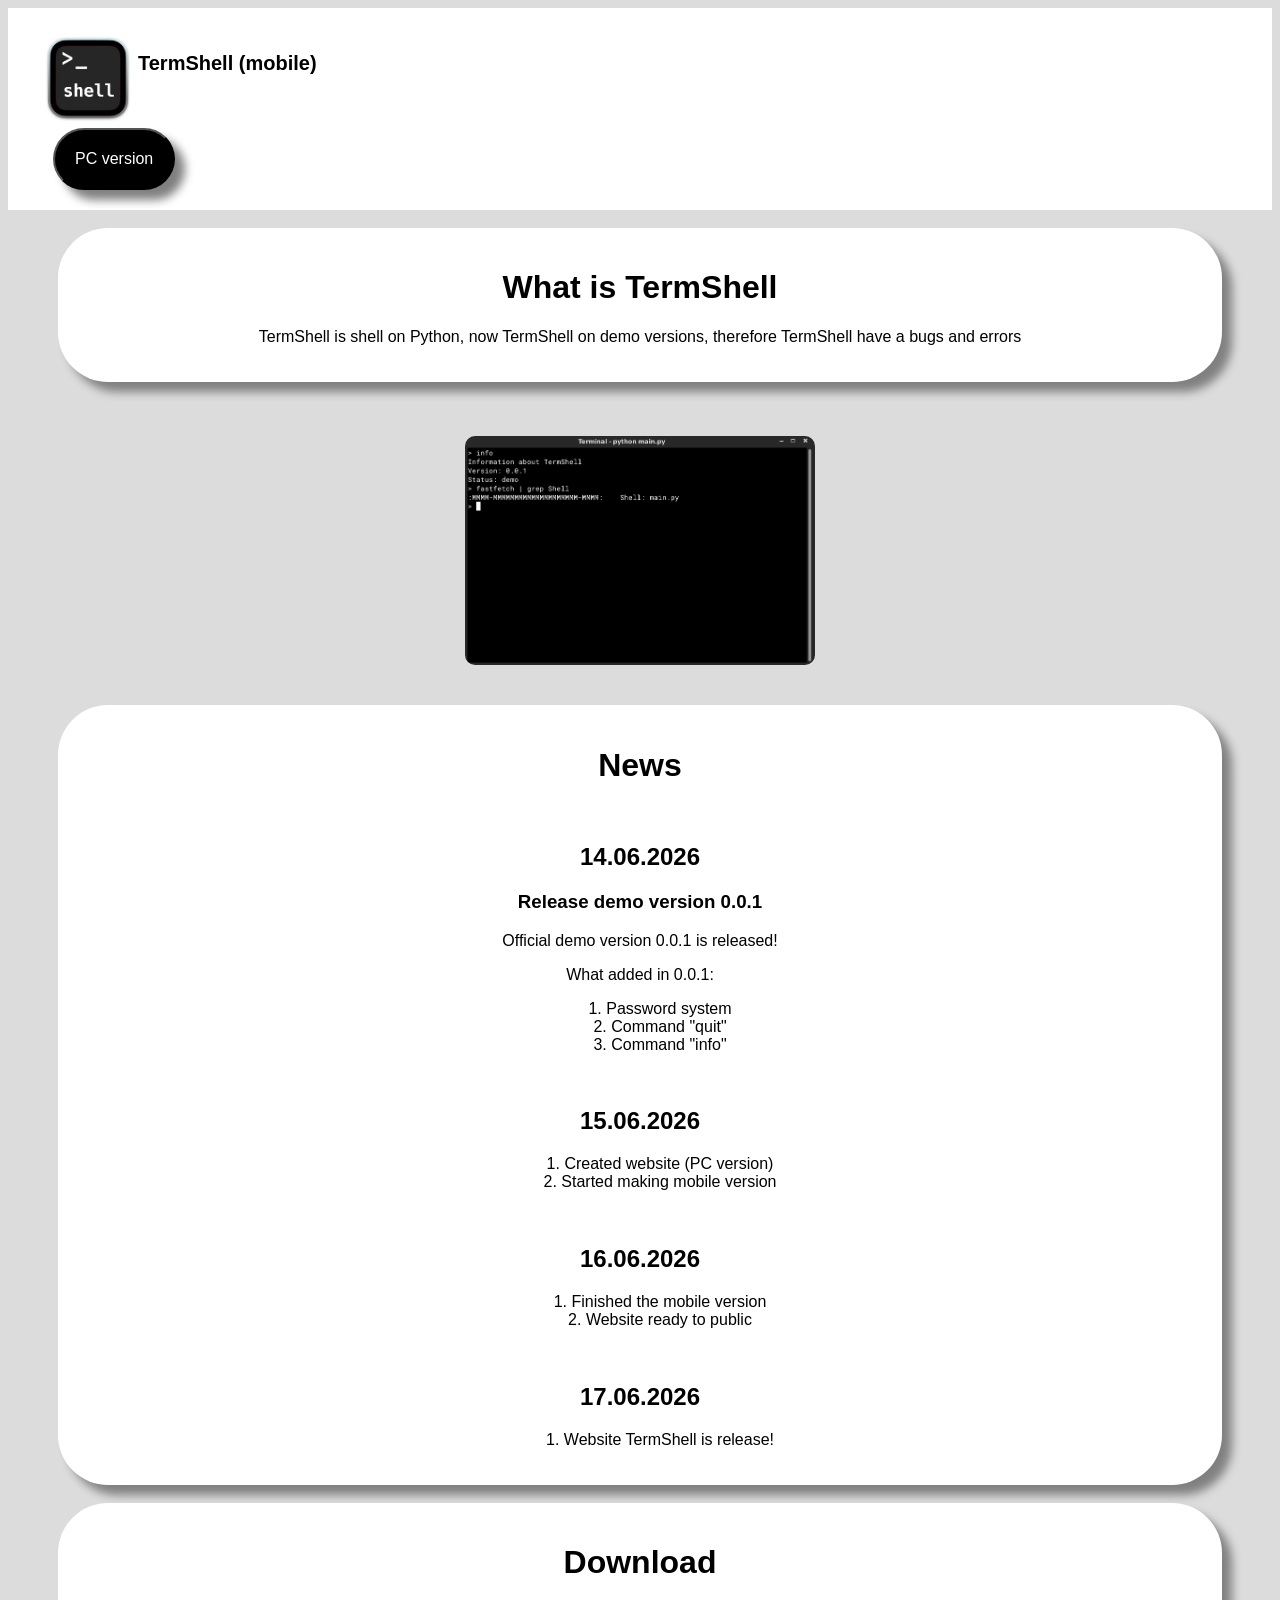
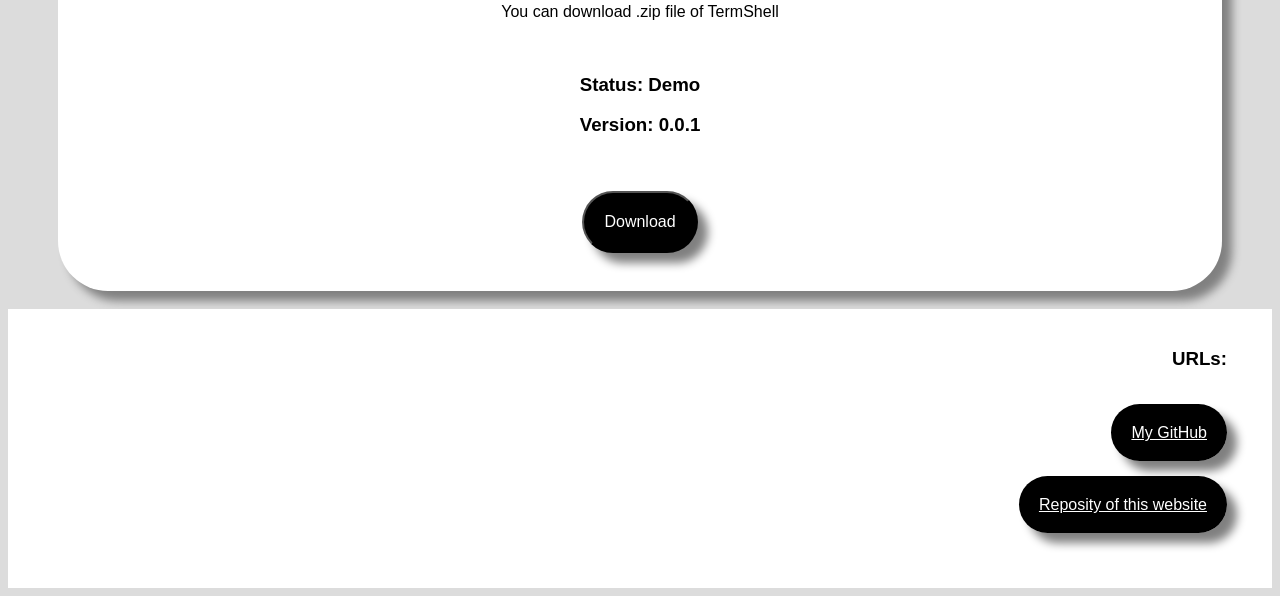
==== termshell-site/mobile/index.html @ c07be259 "Add files via upload" ====
<!DOCTYPE html>
<html>
	<head>
		<title>TermShell/mobile/</title>
		<link rel="icon" type="image/png" href="icon.png">
		<link rel="stylesheet" href="style.css">
		<meta name="viewport" content="width=device-width, initial-scale=1">
	</head>
	<body>
		<header>
			<img src="icon.png">
			<h3>TermShell (mobile)</h3>
			<br>
			<button id="version">PC version</button>
			<br>
		</header>
		<br>
		<div>
			<h1>What is TermShell</h1>
			<p>TermShell is shell on Python, now TermShell on demo versions, therefore TermShell have a bugs and errors</p>
		</div>
		<br>
		<br>
		<br>
		<img src="photo1.png" id="photo">
		<br>
		<br>
		<br>
		<div>
			<h1>News</h1>
			<br>
			<h2>14.06.2026</h2>
			<h3>Release demo version 0.0.1</h3>
			<p>Official demo version 0.0.1 is released!</p>
			<p>What added in 0.0.1:</p>
			<ol>
				<li>Password system</li>
				<li>Command "quit"</li>
				<li>Command "info"</li>
			</ol>
			<br>
			<h2>15.06.2026</h2>
			<ol>
				<li>Created website (PC version)</li>
				<li>Started making mobile version</li>
			</ol>
			<br>
			<h2>16.06.2026</h2>
			<ol>
				<li>Finished the mobile version</li>
				<li>Website ready to public</li>
			</ol>
			<br>
			<h2>17.06.2026</h2>
			<ol>
				<li>Website TermShell is release!</li>
			</ol>
		</div>
		<br>
		<div>
			<h1>Download</h1>
			<p>You can download .zip file of TermShell</p>
			<br>
			<h3>Status: Demo</h3>
			<h3>Version: 0.0.1</h3>
			<br>
			<br>
			<button id="download">Download</button>
			<br>
			<br>
		</div>
		<br>
		<footer>
			<h3>URLs:</h3>
			<br>
			<br>
			<a href="https://github.com/result1230/">My GitHub</a>
			<br>
			<br>
			<br>
			<br>
			<a href="https://github.com/result1230/termshell">Reposity of this website</a>
			<br>
			<br>
			<br>
			<br>
		</footer>
		
		<script src="script.js"></script>
	</body>
</html>
---- termshell-site/mobile/style.css ----
body {
	background-color: #DCDCDC;
	font-family: Arial, monospace;
	text-align: center;
}

header {
	background-color: white;
	text-align: left;
	padding: 20px;
}

header img {
	margin-left: 10px;
	width: 100px;
	height: auto;
}

header h3 {
	margin-left: 110px;
	font-size: 20px;
	margin-top: -80px;
}

header button {
	margin-left: 25px;
	display: inline-block;
	margin-top: 15px;
}

a {
	background-color: black;
	color: white;
	border-radius: 50px;
	box-shadow: 10px 10px 10px gray;
	transition: all 0.3s ease;
	padding: 20px;
}

a:hover {
	padding: 30px;
	background-color: #222222;
}

button {
	background-color: black;
	color: white;
	border-radius: 50px;
	box-shadow: 10px 10px 10px gray;
	transition: all 0.3s ease;
	padding: 20px;
	font-size: 16px;
}

button:hover {
	padding: 30px;
	background-color: #222222;
}

div {
	background-color: white;
	border-radius: 50px;
	box-shadow: 10px 10px 10px gray;
	transition: all 0.3s ease;
	padding: 20px;
	text-align: center;
	margin-left: 50px;
	margin-right: 50px;
}

ol {
	text-align: center;
	list-style-position: inside;
}

#photo {
	width: 350px;
	height: auto;
	border-radius: 10px;
}

footer {
	background-color: white;
	text-align: right;
	padding: 20px;
}

footer a {
	margin-right: 25px;
}

footer h3 {
	margin-right: 25px;
}
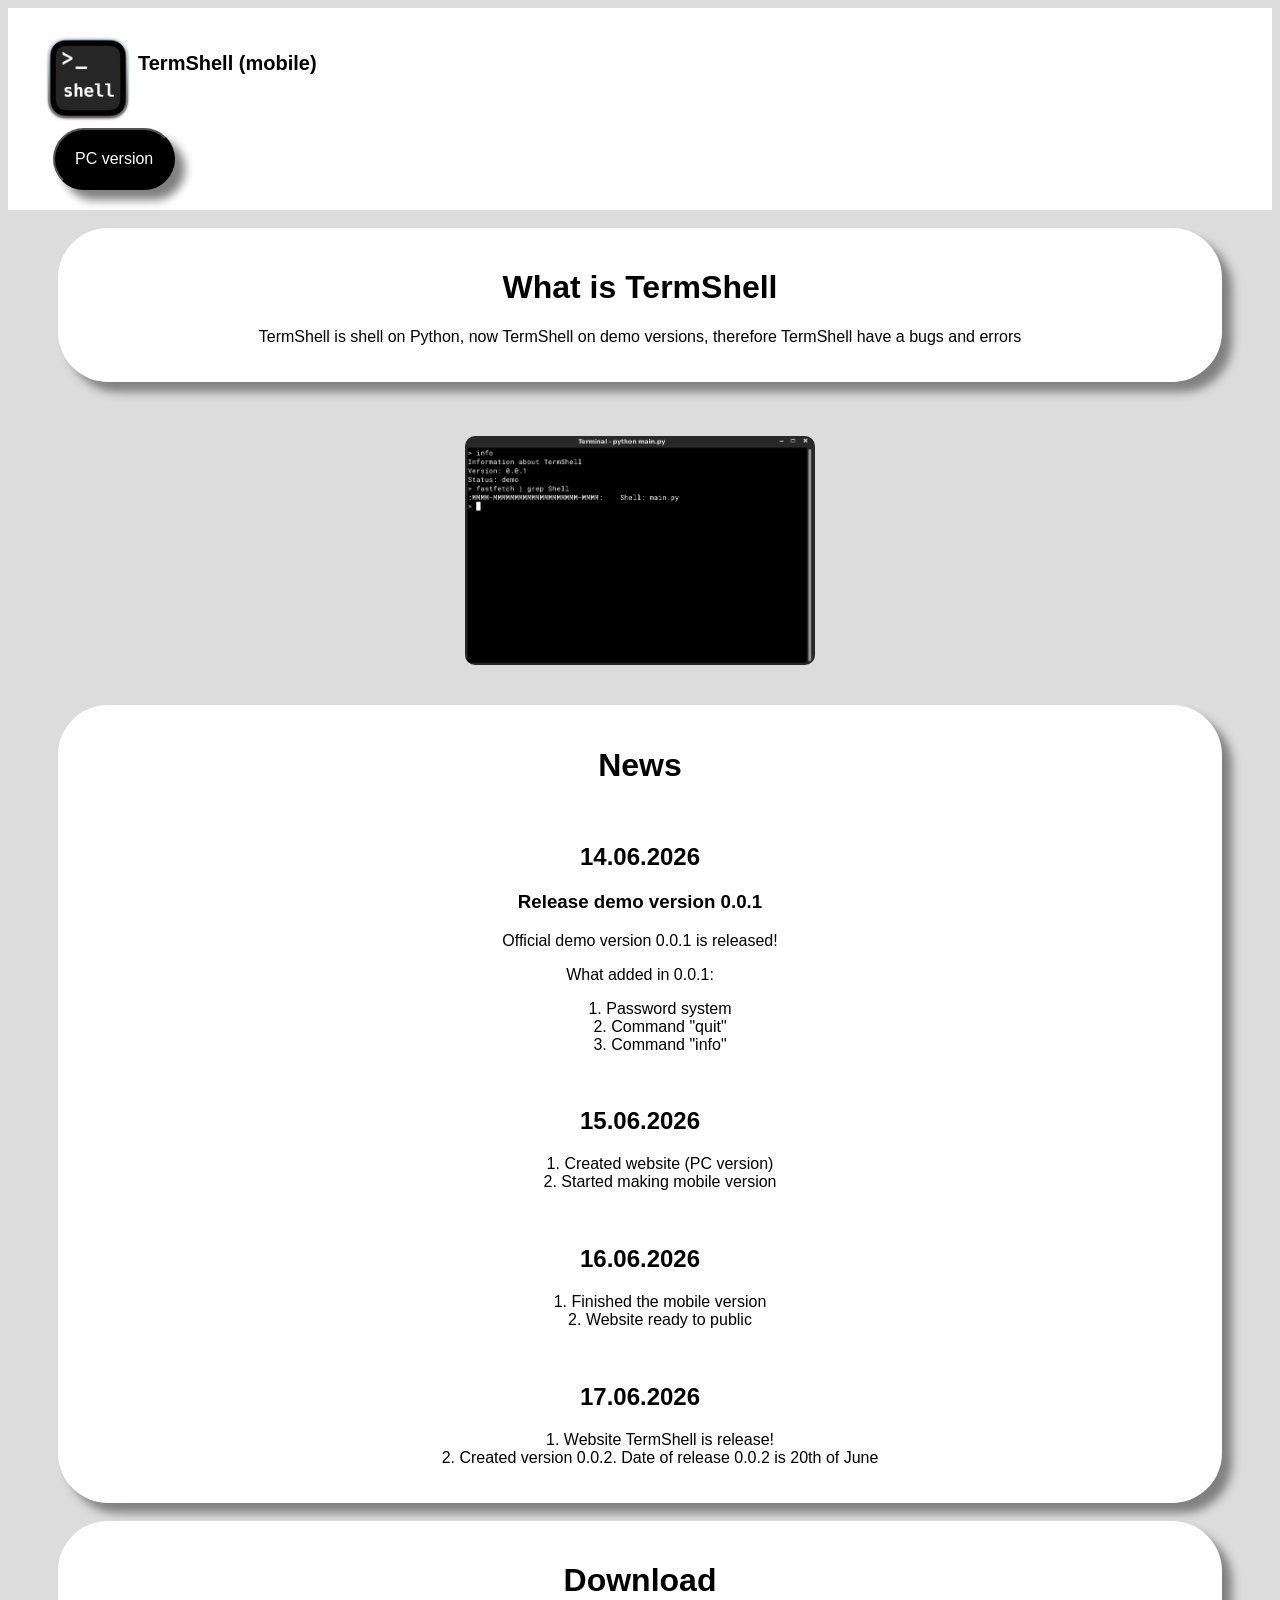
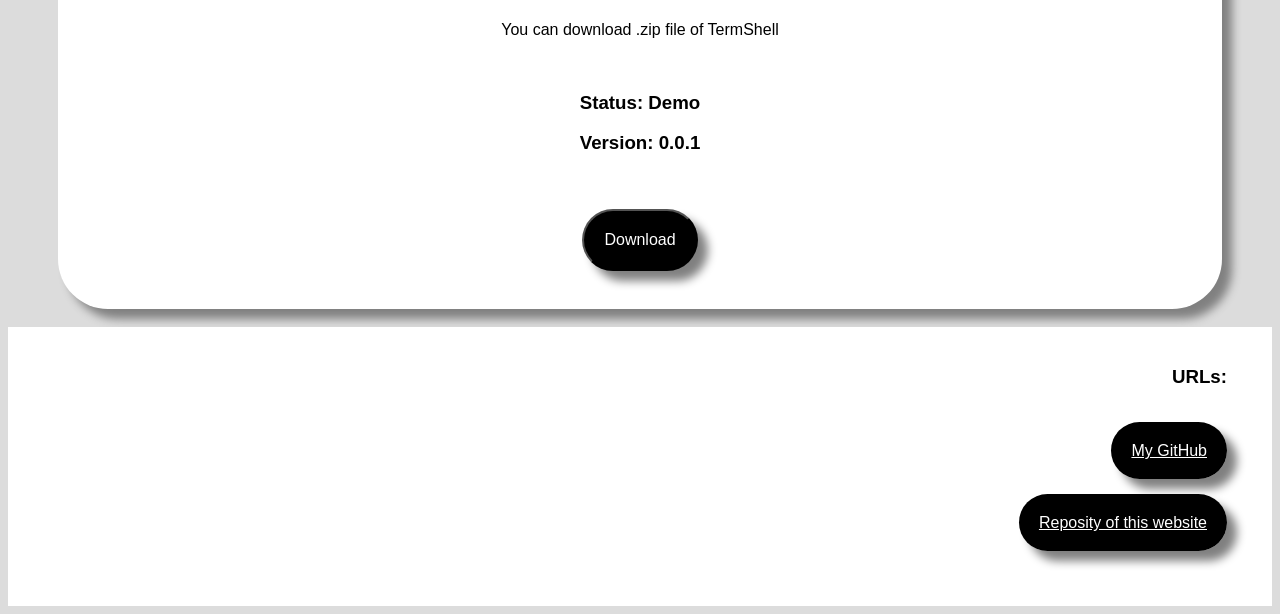
==== commit 03928ac5: "Add files via upload" ====
--- a/termshell-site/mobile/index.html
+++ b/termshell-site/mobile/index.html
@@ -54,6 +54,7 @@
 			<h2>17.06.2026</h2>
 			<ol>
 				<li>Website TermShell is release!</li>
+				<li>Created version 0.0.2. Date of release 0.0.2 is 20th of June</li>
 			</ol>
 		</div>
 		<br>
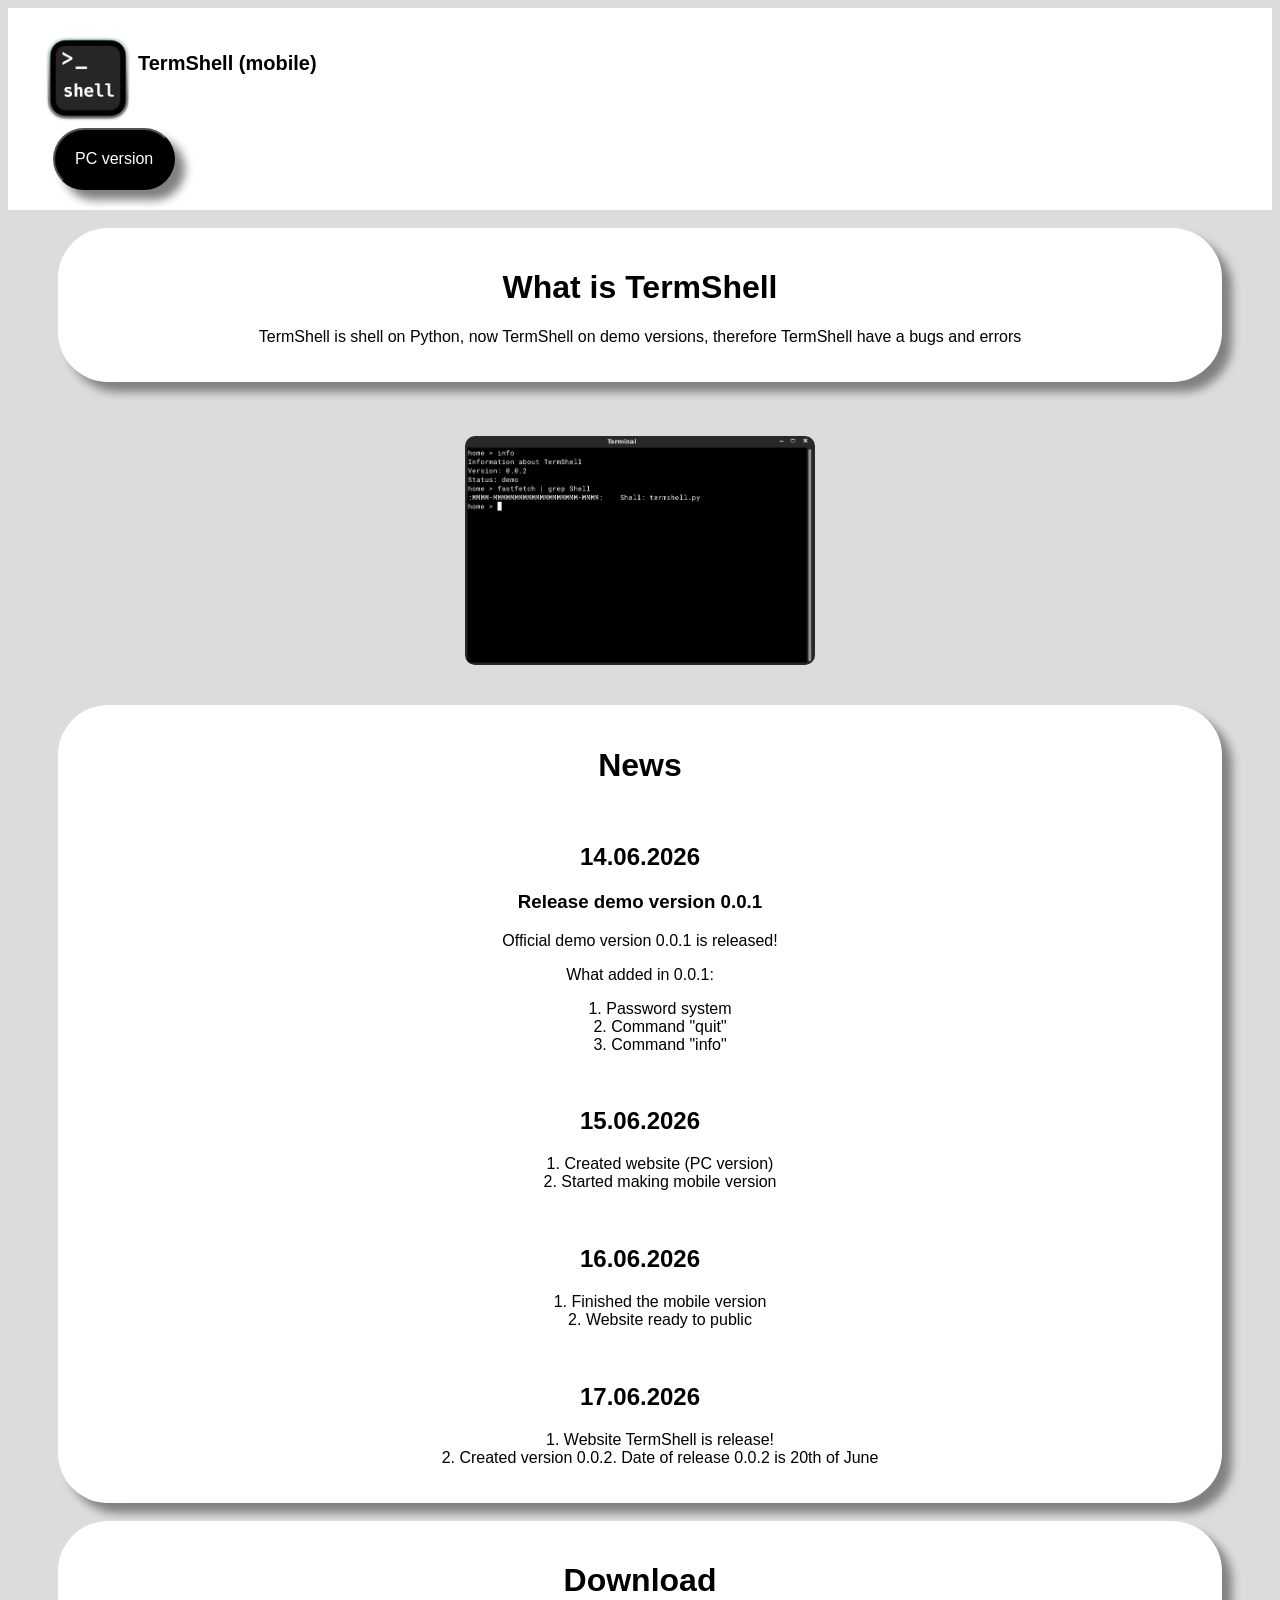
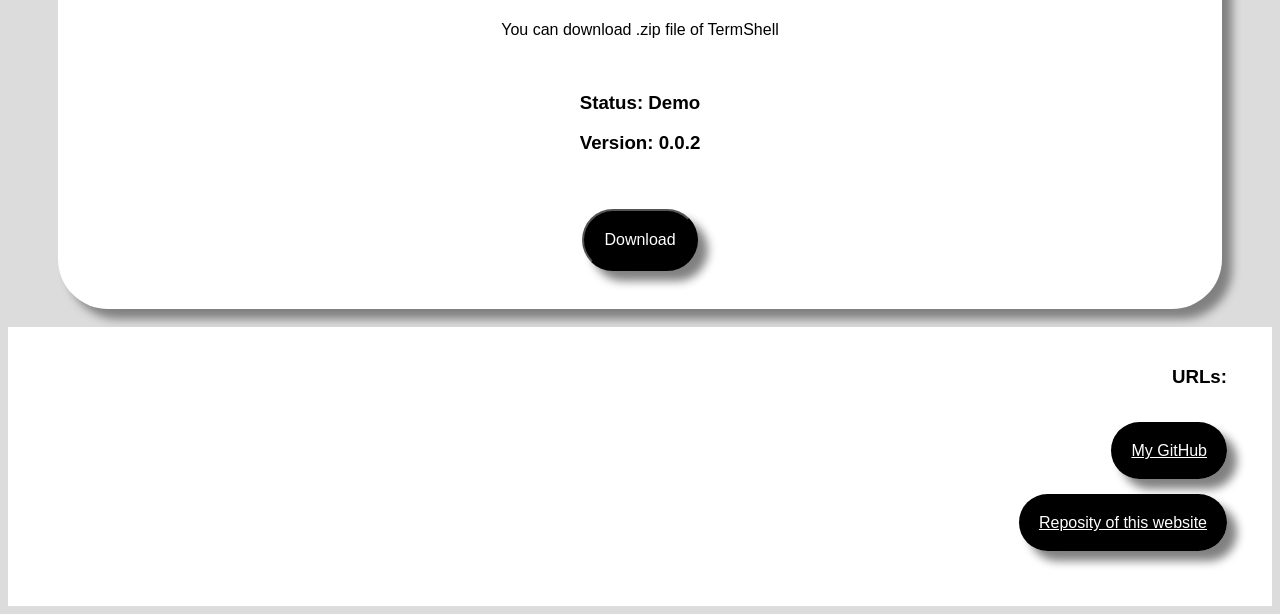
==== commit 8283c41e: "Add files via upload" ====
--- a/termshell-site/mobile/index.html
+++ b/termshell-site/mobile/index.html
@@ -63,7 +63,7 @@
 			<p>You can download .zip file of TermShell</p>
 			<br>
 			<h3>Status: Demo</h3>
-			<h3>Version: 0.0.1</h3>
+			<h3>Version: 0.0.2</h3>
 			<br>
 			<br>
 			<button id="download">Download</button>
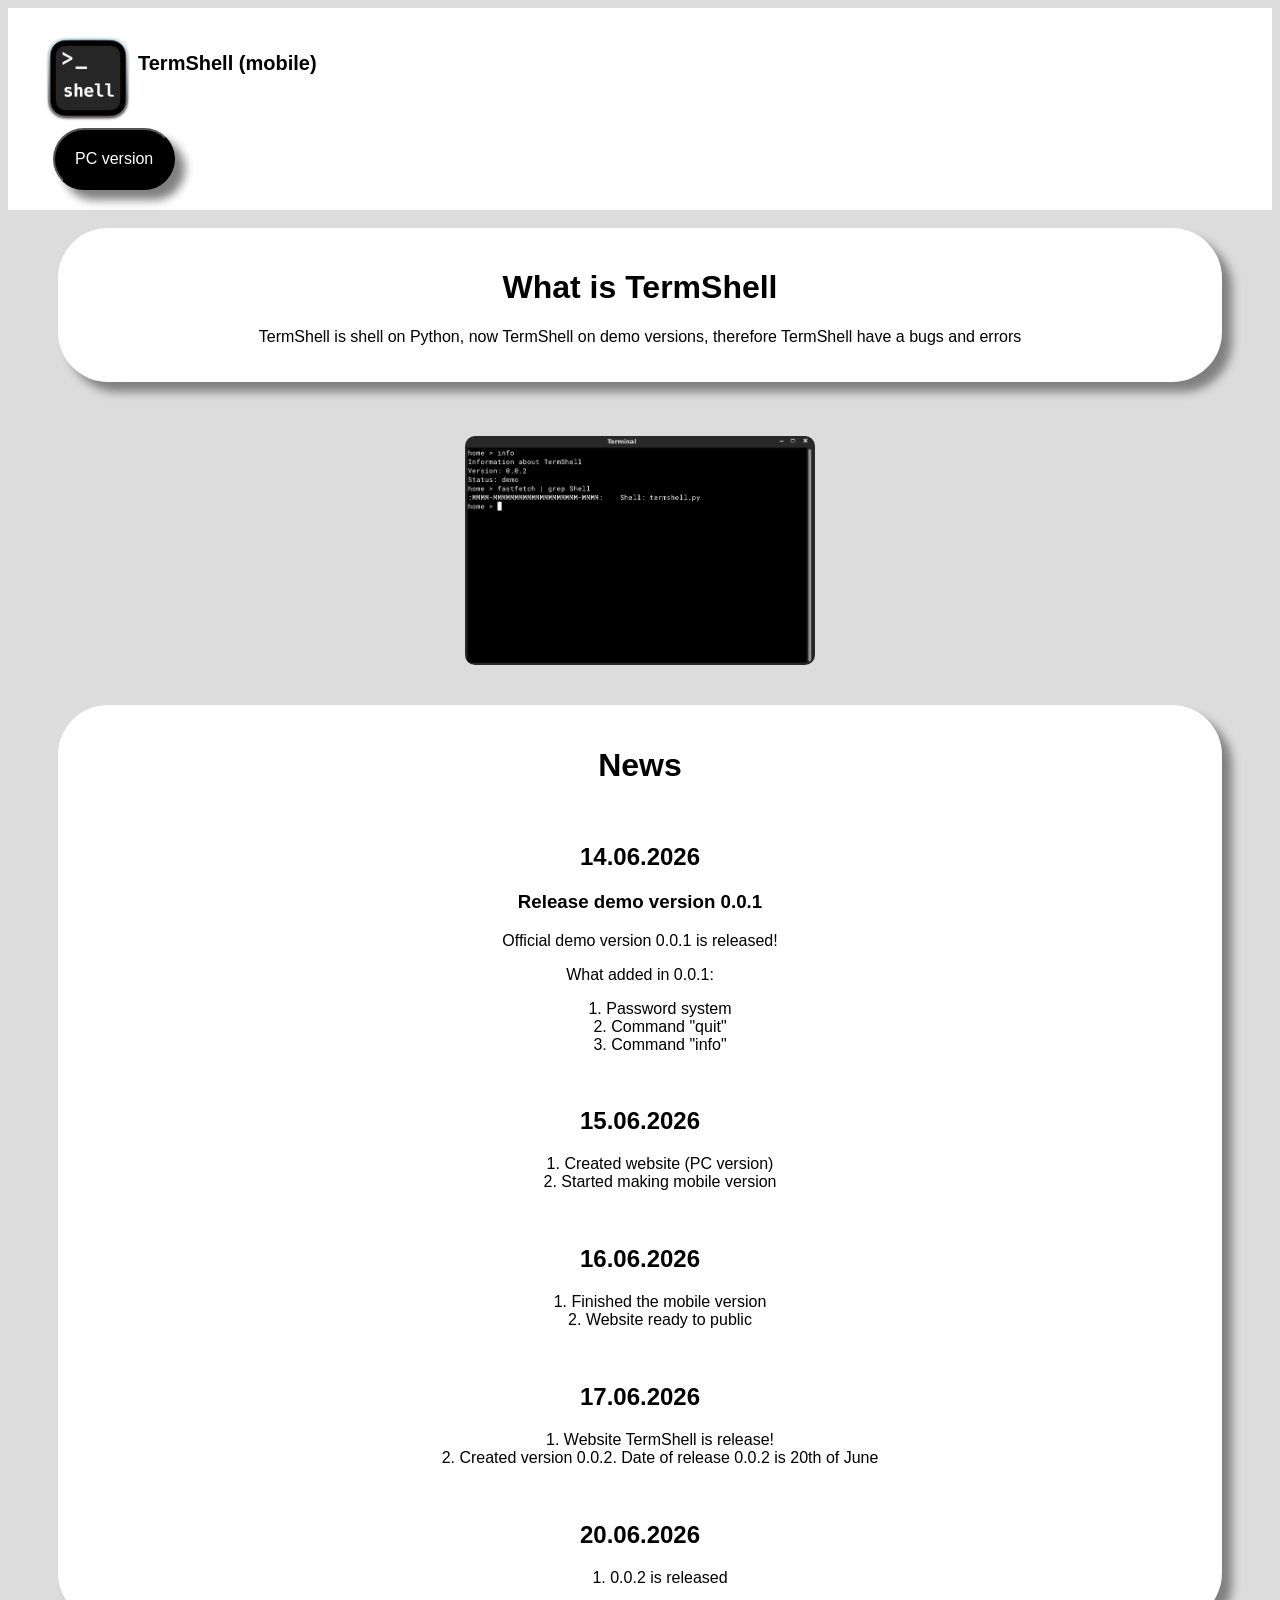
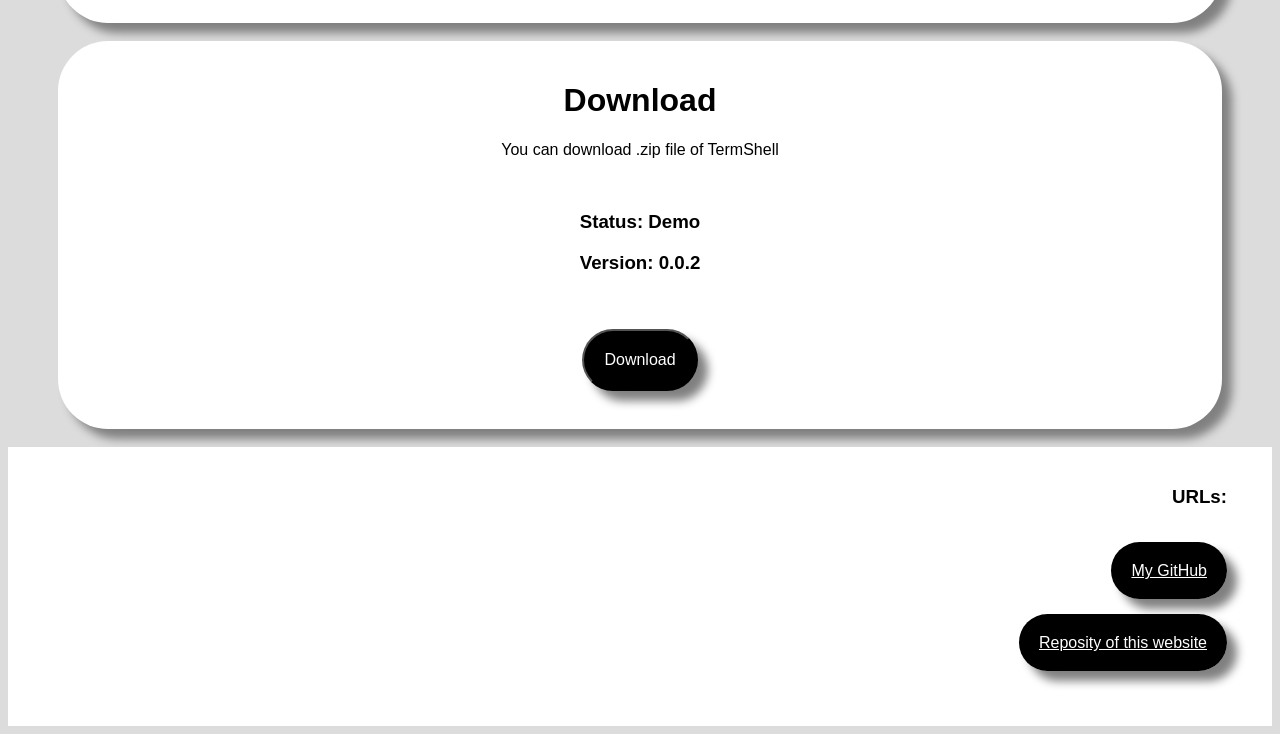
==== commit e222f306: "Add release notes for version 0.0.2" ====
--- a/termshell-site/mobile/index.html
+++ b/termshell-site/mobile/index.html
@@ -56,6 +56,11 @@
 				<li>Website TermShell is release!</li>
 				<li>Created version 0.0.2. Date of release 0.0.2 is 20th of June</li>
 			</ol>
+			<br>
+			<h2>20.06.2026</h2>
+			<ol>
+				<li>0.0.2 is released</li>
+			</ol>
 		</div>
 		<br>
 		<div>
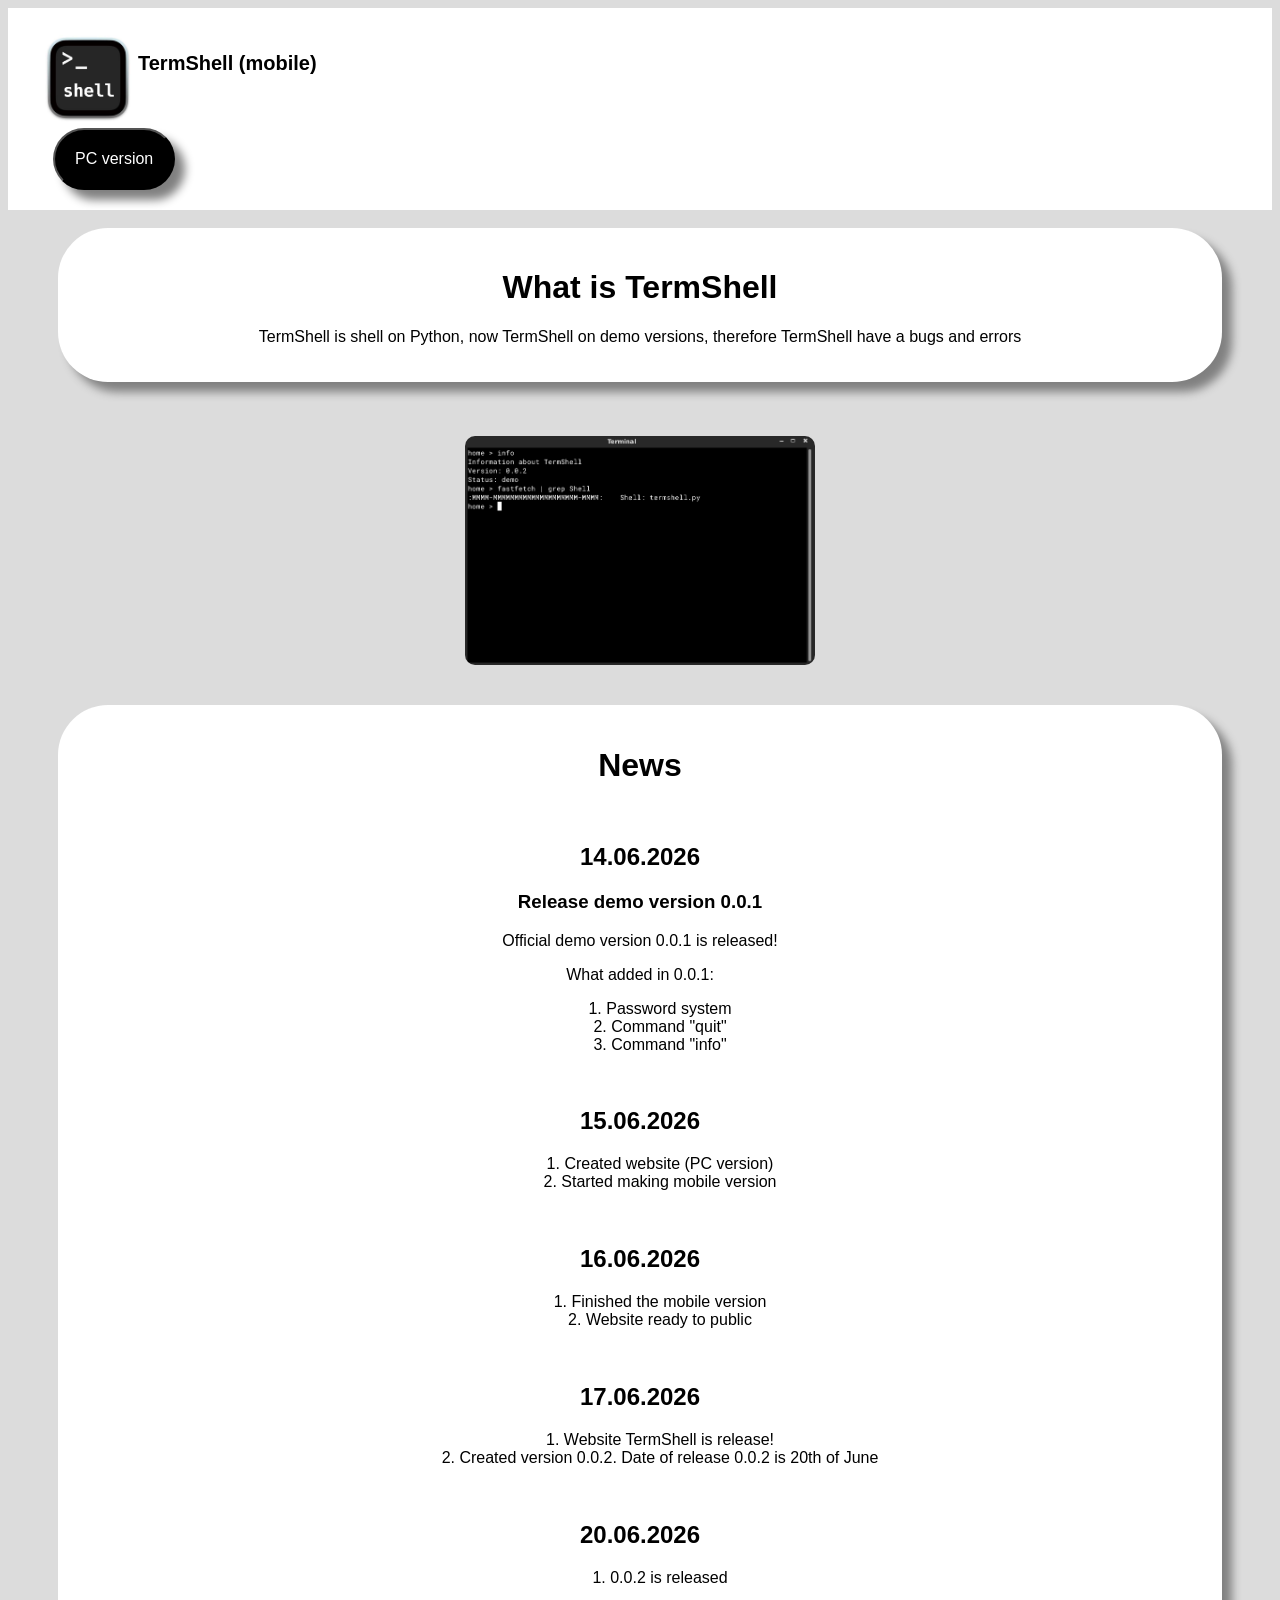
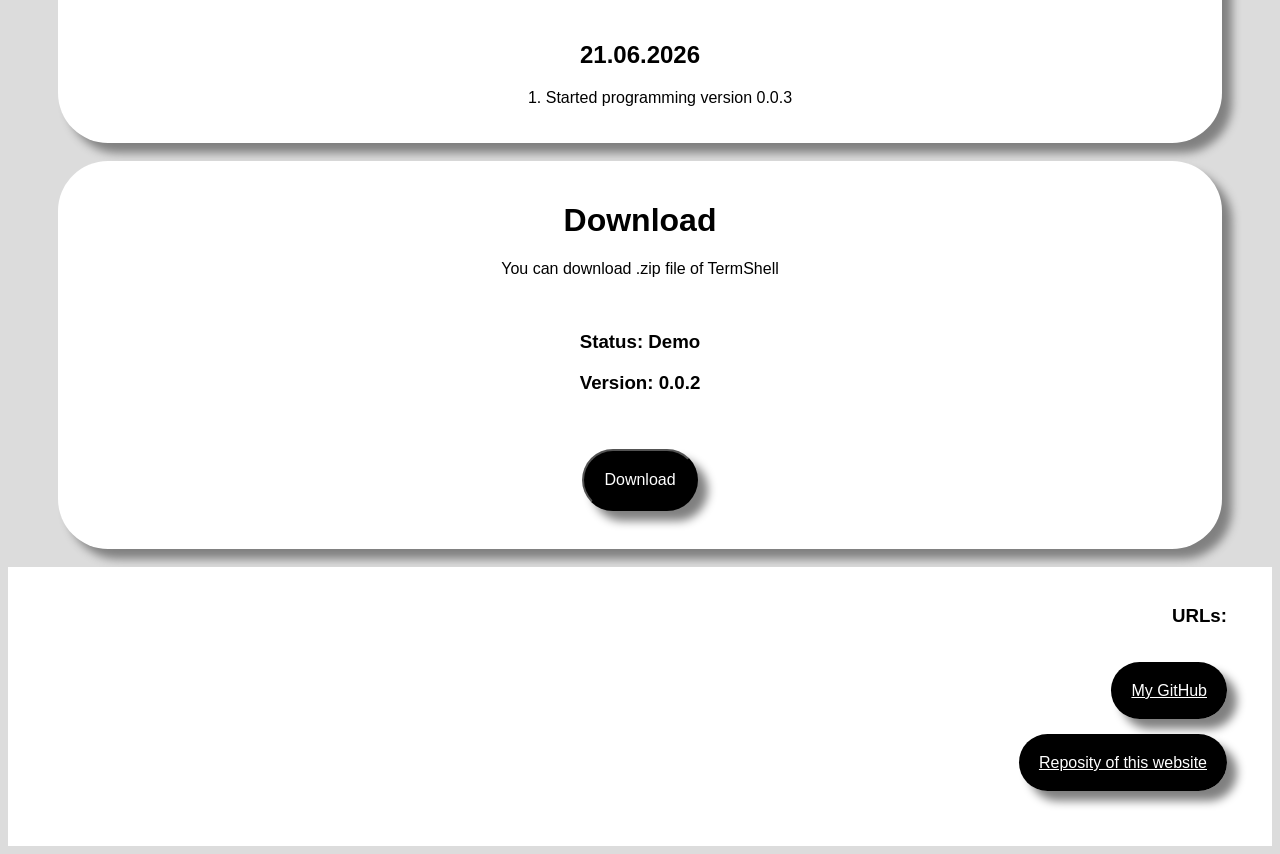
==== commit 61265b95: "Add release notes for versions 0.0.2 and 0.0.3" ====
--- a/termshell-site/mobile/index.html
+++ b/termshell-site/mobile/index.html
@@ -61,6 +61,11 @@
 			<ol>
 				<li>0.0.2 is released</li>
 			</ol>
+			<br>
+			<h2>21.06.2026</h2>
+			<ol>
+				<li>Started programming version 0.0.3</li>
+			</ol>
 		</div>
 		<br>
 		<div>
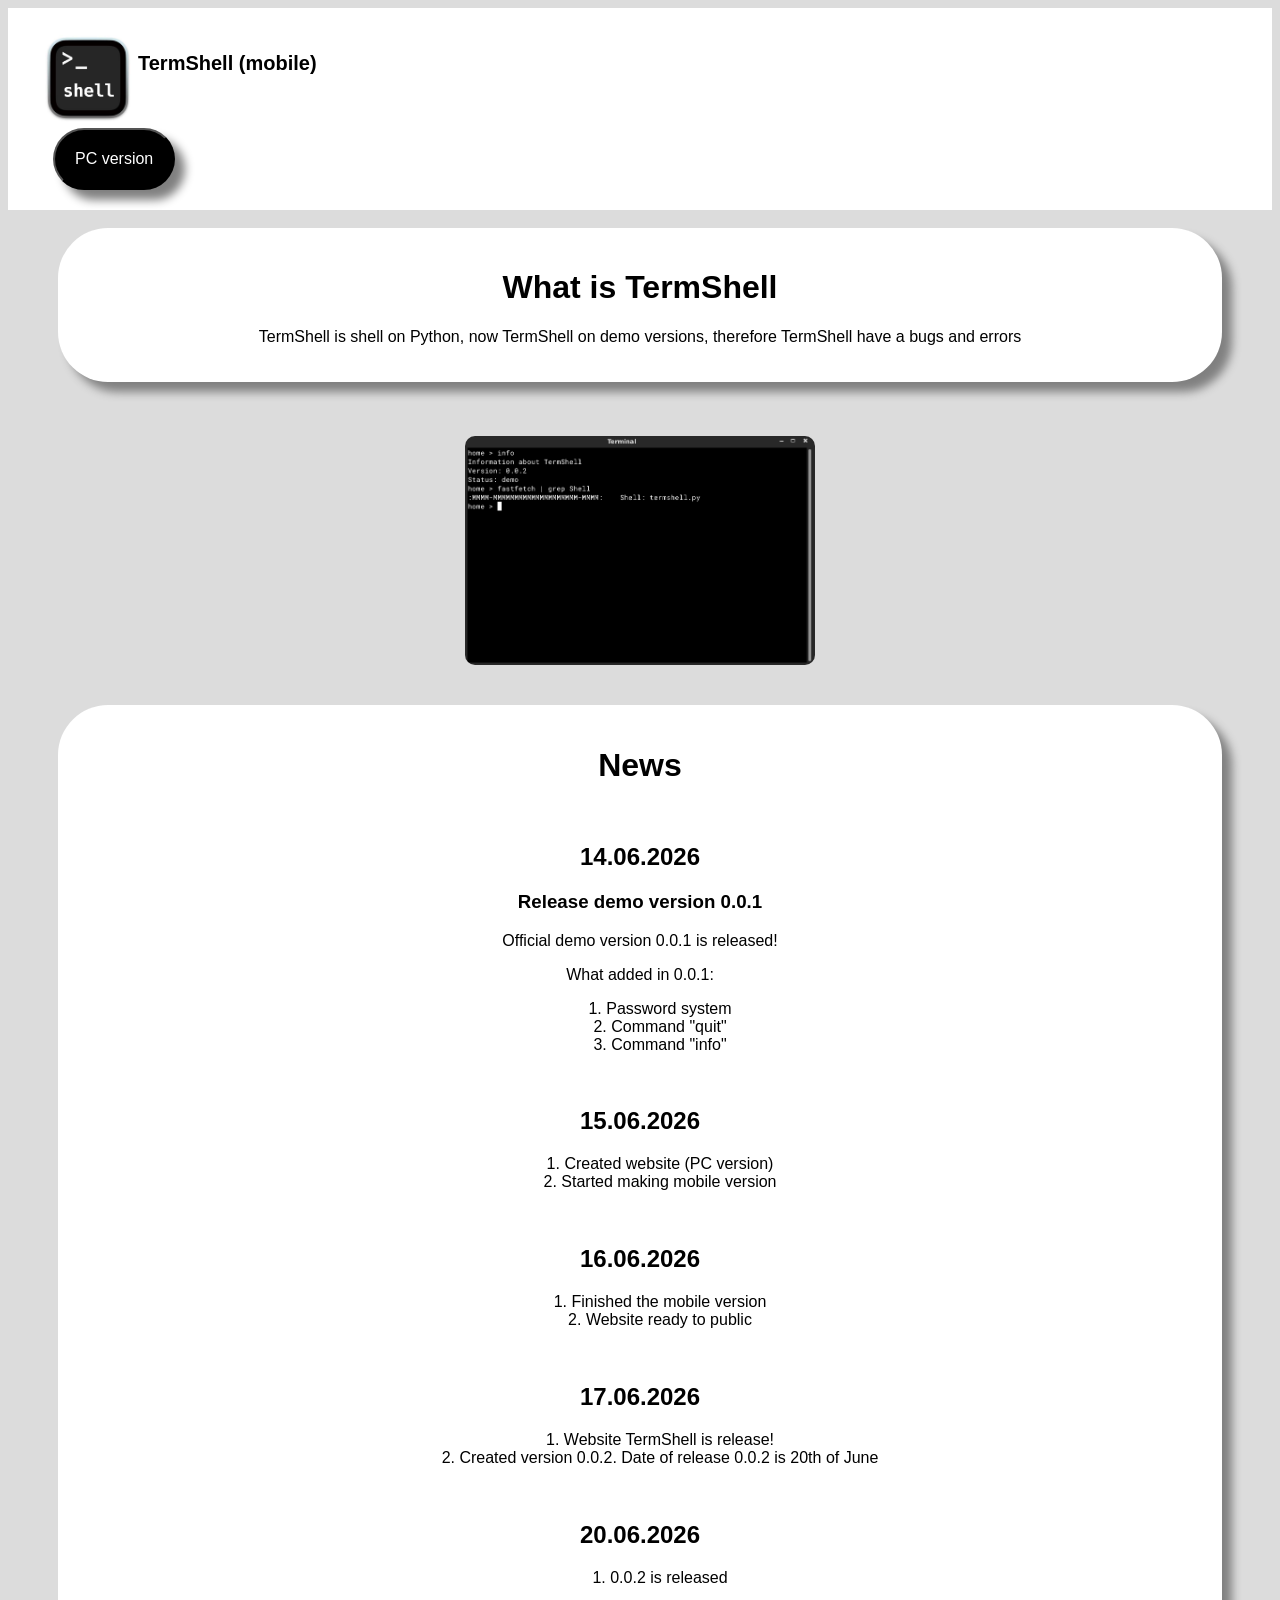
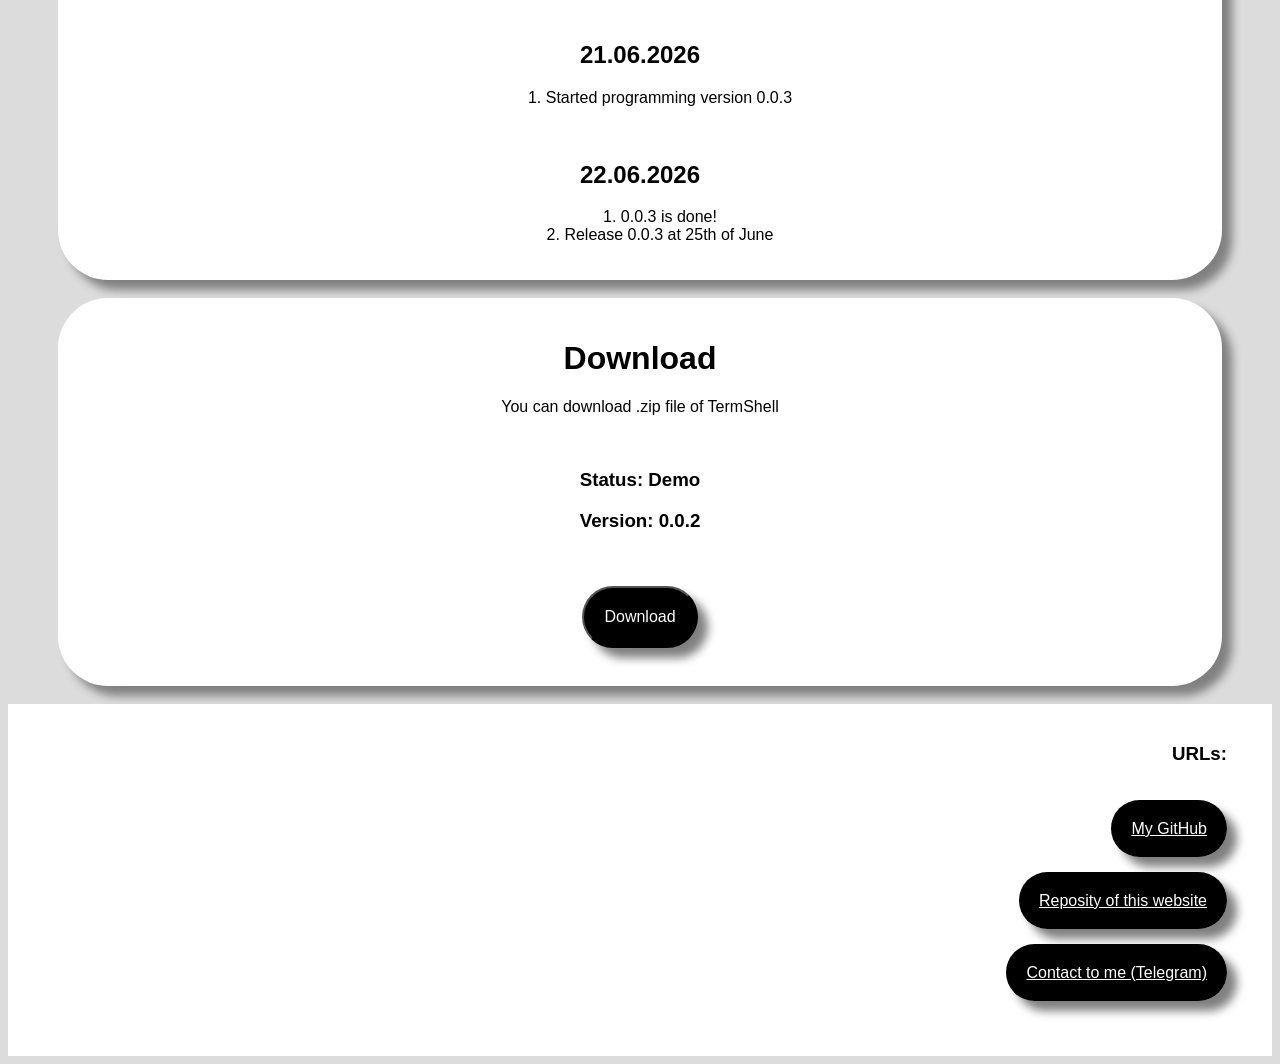
==== commit 1e40e7d6: "Add files via upload" ====
--- a/termshell-site/mobile/index.html
+++ b/termshell-site/mobile/index.html
@@ -66,6 +66,12 @@
 			<ol>
 				<li>Started programming version 0.0.3</li>
 			</ol>
+			<br>
+			<h2>22.06.2026</h2>
+			<ol>
+				<li>0.0.3 is done!</li>
+				<li>Release 0.0.3 at 25th of June</li>
+			</ol>
 		</div>
 		<br>
 		<div>
@@ -95,6 +101,11 @@
 			<br>
 			<br>
 			<br>
+			<a href="https://t.me/xlebape3ka">Contact to me (Telegram)</a>
+			<br>
+			<br>
+			<br>
+			<br>
 		</footer>
 		
 		<script src="script.js"></script>
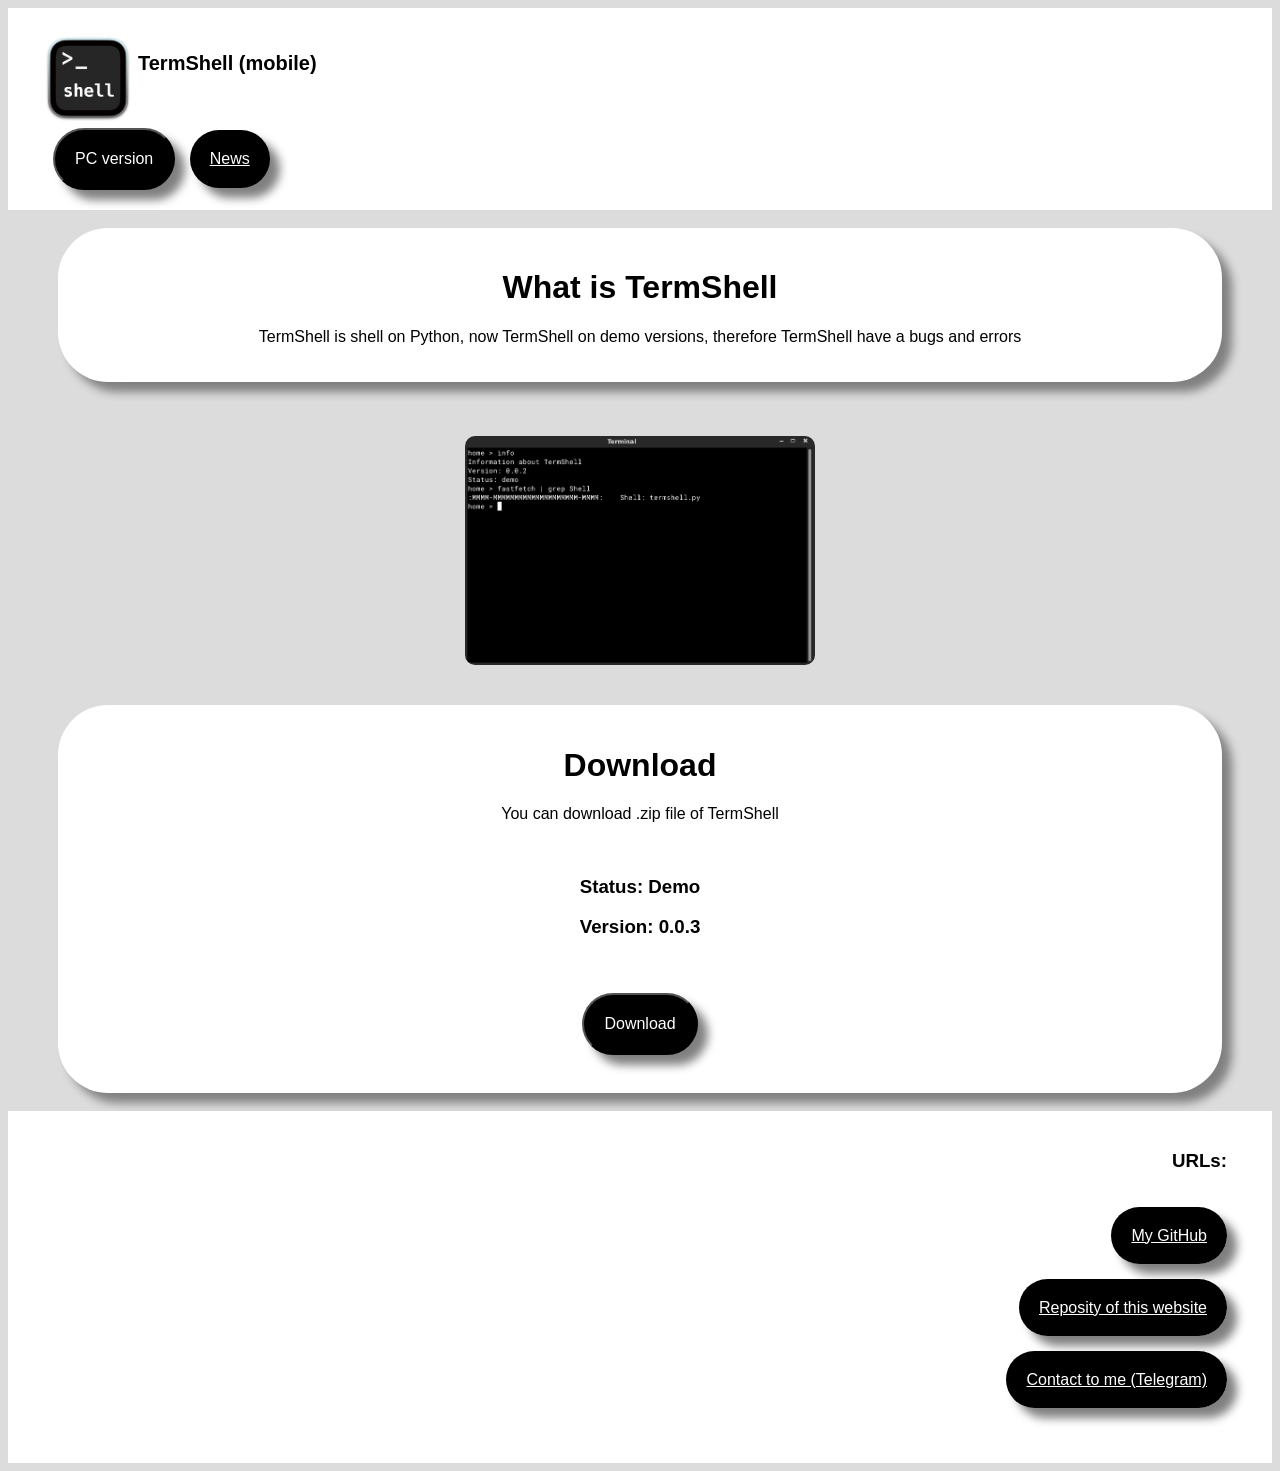
==== commit 670785cd: "Add files via upload" ====
--- a/termshell-site/mobile/index.html
+++ b/termshell-site/mobile/index.html
@@ -12,6 +12,7 @@
 			<h3>TermShell (mobile)</h3>
 			<br>
 			<button id="version">PC version</button>
+			<a id="news" href="news.html">News</a>
 			<br>
 		</header>
 		<br>
@@ -27,59 +28,11 @@
 		<br>
 		<br>
 		<div>
-			<h1>News</h1>
-			<br>
-			<h2>14.06.2026</h2>
-			<h3>Release demo version 0.0.1</h3>
-			<p>Official demo version 0.0.1 is released!</p>
-			<p>What added in 0.0.1:</p>
-			<ol>
-				<li>Password system</li>
-				<li>Command "quit"</li>
-				<li>Command "info"</li>
-			</ol>
-			<br>
-			<h2>15.06.2026</h2>
-			<ol>
-				<li>Created website (PC version)</li>
-				<li>Started making mobile version</li>
-			</ol>
-			<br>
-			<h2>16.06.2026</h2>
-			<ol>
-				<li>Finished the mobile version</li>
-				<li>Website ready to public</li>
-			</ol>
-			<br>
-			<h2>17.06.2026</h2>
-			<ol>
-				<li>Website TermShell is release!</li>
-				<li>Created version 0.0.2. Date of release 0.0.2 is 20th of June</li>
-			</ol>
-			<br>
-			<h2>20.06.2026</h2>
-			<ol>
-				<li>0.0.2 is released</li>
-			</ol>
-			<br>
-			<h2>21.06.2026</h2>
-			<ol>
-				<li>Started programming version 0.0.3</li>
-			</ol>
-			<br>
-			<h2>22.06.2026</h2>
-			<ol>
-				<li>0.0.3 is done!</li>
-				<li>Release 0.0.3 at 25th of June</li>
-			</ol>
-		</div>
-		<br>
-		<div>
 			<h1>Download</h1>
 			<p>You can download .zip file of TermShell</p>
 			<br>
 			<h3>Status: Demo</h3>
-			<h3>Version: 0.0.2</h3>
+			<h3>Version: 0.0.3</h3>
 			<br>
 			<br>
 			<button id="download">Download</button>
--- a/termshell-site/mobile/style.css
+++ b/termshell-site/mobile/style.css
@@ -92,3 +92,8 @@
 footer h3 {
 	margin-right: 25px;
 }
+
+#news {
+	margin-left: 10px;
+	display: inline-block;
+}
